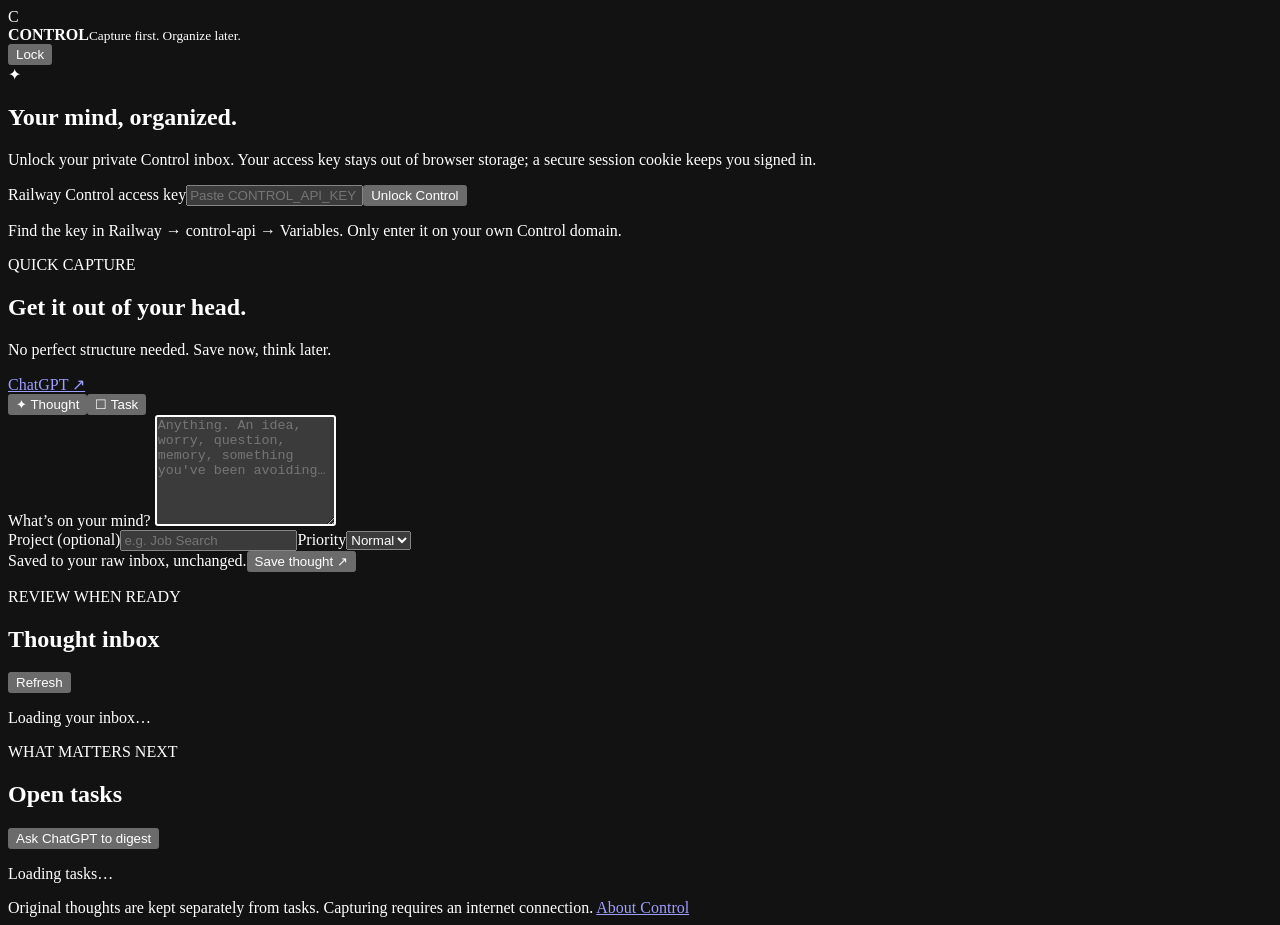
==== control/mobile_assets/index.html @ 43eaab0d "Build mobile Control app: index.html" ====
<!doctype html>
<html lang="en"><head>
<meta charset="utf-8"><meta name="viewport" content="width=device-width,initial-scale=1,viewport-fit=cover">
<meta name="theme-color" content="#10141b"><meta name="color-scheme" content="dark">
<meta name="description" content="A private inbox for thoughts and tasks.">
<link rel="manifest" href="/manifest.webmanifest">
<link rel="icon" href="/assets/control-icon.svg" type="image/svg+xml">
<link rel="stylesheet" href="/assets/mobile.css">
<title>Control · Quick Capture</title></head>
<body>
<div class="shell">
<header><div class="brand"><span class="brandmark">C</span><div><strong>CONTROL</strong><small>Capture first. Organize later.</small></div></div><button type="button" id="lock" class="textbtn hidden">Lock</button></header>
<main>
<section id="locked" class="centered hidden"><div class="panel">
<div class="hero-emoji" aria-hidden="true">✦</div><h1>Your mind, organized.</h1><p>Unlock your private Control inbox. Your access key stays out of browser storage; a secure session cookie keeps you signed in.</p>
<form id="unlock-form"><label for="access">Railway Control access key</label><input id="access" type="password" required autocomplete="off" placeholder="Paste CONTROL_API_KEY"><button class="primary" type="submit">Unlock Control</button></form>
<p class="micro">Find the key in Railway → control-api → Variables. Only enter it on your own Control domain.</p>
<p class="error" id="login-error" role="alert"></p>
</div></section>
<section id="workspace" class="hidden">
<div class="intro"><div><p class="eyebrow">QUICK CAPTURE</p><h1>Get it out of your head.</h1><p class="sub">No perfect structure needed. Save now, think later.</p></div><a class="chat" href="https://chatgpt.com/" target="_blank" rel="noopener noreferrer" aria-label="Open ChatGPT in new tab">ChatGPT ↗</a></div>
<div class="layout"><section class="composer panel">
<div class="tabs" role="tablist" aria-label="Capture type"><button type="button" id="thought-tab" class="active" aria-selected="true">✦ Thought</button><button type="button" id="task-tab" aria-selected="false">☐ Task</button></div>
<form id="capture-form">
<label id="draft-label" for="draft">What’s on your mind?</label>
<textarea id="draft" maxlength="20000" rows="7" placeholder="Anything. An idea, worry, question, memory, something you've been avoiding…" required autofocus></textarea>
<div id="task-fields" class="hidden"><label for="project">Project (optional)</label><input id="project" maxlength="120" placeholder="e.g. Job Search"><label for="priority">Priority</label><select id="priority"><option value="medium">Normal</option><option value="low">Low</option><option value="high">High</option></select></div>
<div class="composer-foot"><span id="save-hint">Saved to your raw inbox, unchanged.</span><button class="primary" id="save" type="submit">Save thought <span aria-hidden="true">↗</span></button></div>
</form>
<p id="message" class="notice" role="status"></p></section>
<aside class="panel inbox-panel"><div class="aside-head"><div><p class="eyebrow">REVIEW WHEN READY</p><h2>Thought inbox <span id="inbox-count"></span></h2></div><button type="button" id="refresh" class="textbtn">Refresh</button></div>
<div id="inbox-list" class="itemlist"><p class="empty">Loading your inbox…</p></div></aside></div>
<section class="panel tasks-panel"><div class="aside-head"><div><p class="eyebrow">WHAT MATTERS NEXT</p><h2>Open tasks <span id="task-count"></span></h2></div><button type="button" id="copy-digest" class="textbtn">Ask ChatGPT to digest</button></div><div id="task-list" class="itemlist"><p class="empty">Loading tasks…</p></div></section>
<div class="footer-note">Original thoughts are kept separately from tasks. Capturing requires an internet connection. <a href="https://github.com/maingraph/control" target="_blank" rel="noopener noreferrer">About Control</a></div>
</section></main></div>
<script src="/assets/mobile.js" defer></script>
</body></html>
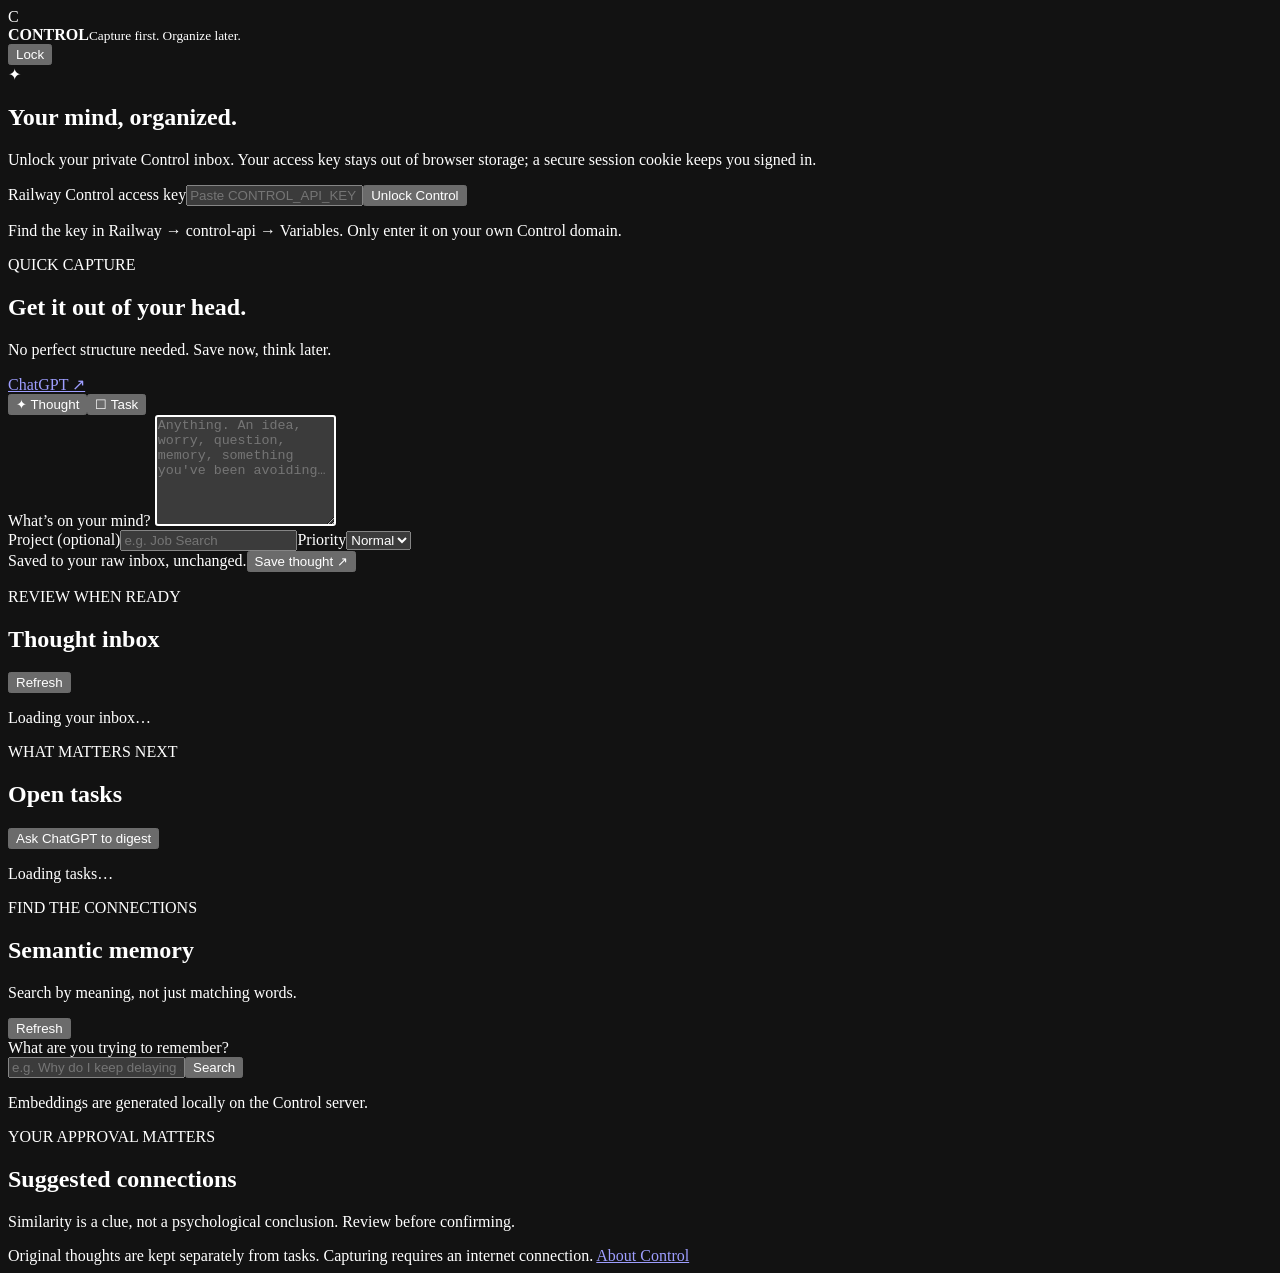
==== commit f59fa8d8: "Add semantic memory search and proposed relationship review UI on mobile" ====
--- a/control/mobile_assets/index.html
+++ b/control/mobile_assets/index.html
@@ -31,6 +31,11 @@
 <aside class="panel inbox-panel"><div class="aside-head"><div><p class="eyebrow">REVIEW WHEN READY</p><h2>Thought inbox <span id="inbox-count"></span></h2></div><button type="button" id="refresh" class="textbtn">Refresh</button></div>
 <div id="inbox-list" class="itemlist"><p class="empty">Loading your inbox…</p></div></aside></div>
 <section class="panel tasks-panel"><div class="aside-head"><div><p class="eyebrow">WHAT MATTERS NEXT</p><h2>Open tasks <span id="task-count"></span></h2></div><button type="button" id="copy-digest" class="textbtn">Ask ChatGPT to digest</button></div><div id="task-list" class="itemlist"><p class="empty">Loading tasks…</p></div></section>
+<section class="panel memory-panel"><div class="aside-head"><div><p class="eyebrow">FIND THE CONNECTIONS</p><h2>Semantic memory <span id="vector-count"></span></h2><p class="sub">Search by meaning, not just matching words.</p></div><button type="button" id="refresh-memory" class="textbtn">Refresh</button></div>
+<form id="memory-search-form" class="memory-search"><label for="memory-query">What are you trying to remember?</label><div class="search-row"><input id="memory-query" maxlength="1000" placeholder="e.g. Why do I keep delaying applications?" required><button class="primary" type="submit" id="memory-submit">Search</button></div></form>
+<p id="memory-notice" class="micro" role="status">Embeddings are generated locally on the Control server.</p><div id="memory-results" class="itemlist"></div>
+<div class="aside-head memory-review-head"><div><p class="eyebrow">YOUR APPROVAL MATTERS</p><h2>Suggested connections <span id="link-count"></span></h2></div></div>
+<p class="micro">Similarity is a clue, not a psychological conclusion. Review before confirming.</p><div id="link-list" class="itemlist"></div></section>
 <div class="footer-note">Original thoughts are kept separately from tasks. Capturing requires an internet connection. <a href="https://github.com/maingraph/control" target="_blank" rel="noopener noreferrer">About Control</a></div>
 </section></main></div>
 <script src="/assets/mobile.js" defer></script>
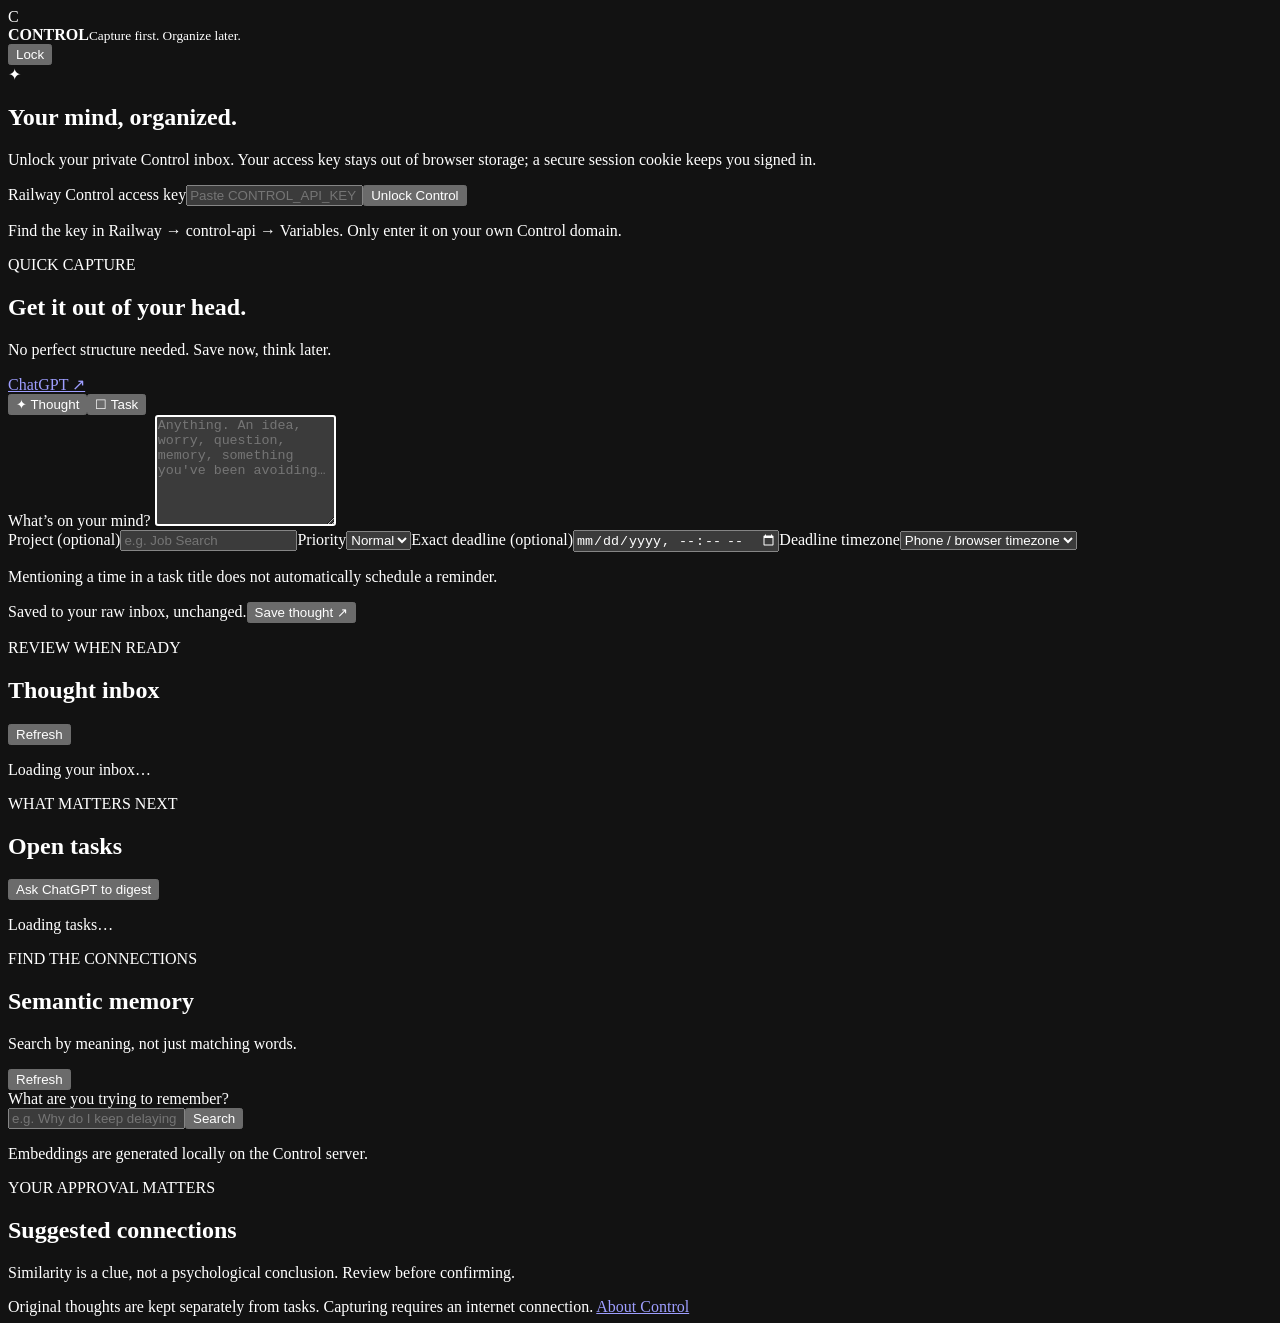
==== commit fe54b33e: "Let mobile users set explicit task deadlines including Moscow time" ====
--- a/control/mobile_assets/index.html
+++ b/control/mobile_assets/index.html
@@ -24,7 +24,7 @@
 <form id="capture-form">
 <label id="draft-label" for="draft">What’s on your mind?</label>
 <textarea id="draft" maxlength="20000" rows="7" placeholder="Anything. An idea, worry, question, memory, something you've been avoiding…" required autofocus></textarea>
-<div id="task-fields" class="hidden"><label for="project">Project (optional)</label><input id="project" maxlength="120" placeholder="e.g. Job Search"><label for="priority">Priority</label><select id="priority"><option value="medium">Normal</option><option value="low">Low</option><option value="high">High</option></select></div>
+<div id="task-fields" class="hidden"><label for="project">Project (optional)</label><input id="project" maxlength="120" placeholder="e.g. Job Search"><label for="priority">Priority</label><select id="priority"><option value="medium">Normal</option><option value="low">Low</option><option value="high">High</option></select><label for="due">Exact deadline (optional)</label><input type="datetime-local" id="due"><label for="due-zone">Deadline timezone</label><select id="due-zone"><option value="device">Phone / browser timezone</option><option value="moscow">Moscow (UTC+3)</option></select><p class="micro">Mentioning a time in a task title does not automatically schedule a reminder.</p></div>
 <div class="composer-foot"><span id="save-hint">Saved to your raw inbox, unchanged.</span><button class="primary" id="save" type="submit">Save thought <span aria-hidden="true">↗</span></button></div>
 </form>
 <p id="message" class="notice" role="status"></p></section>
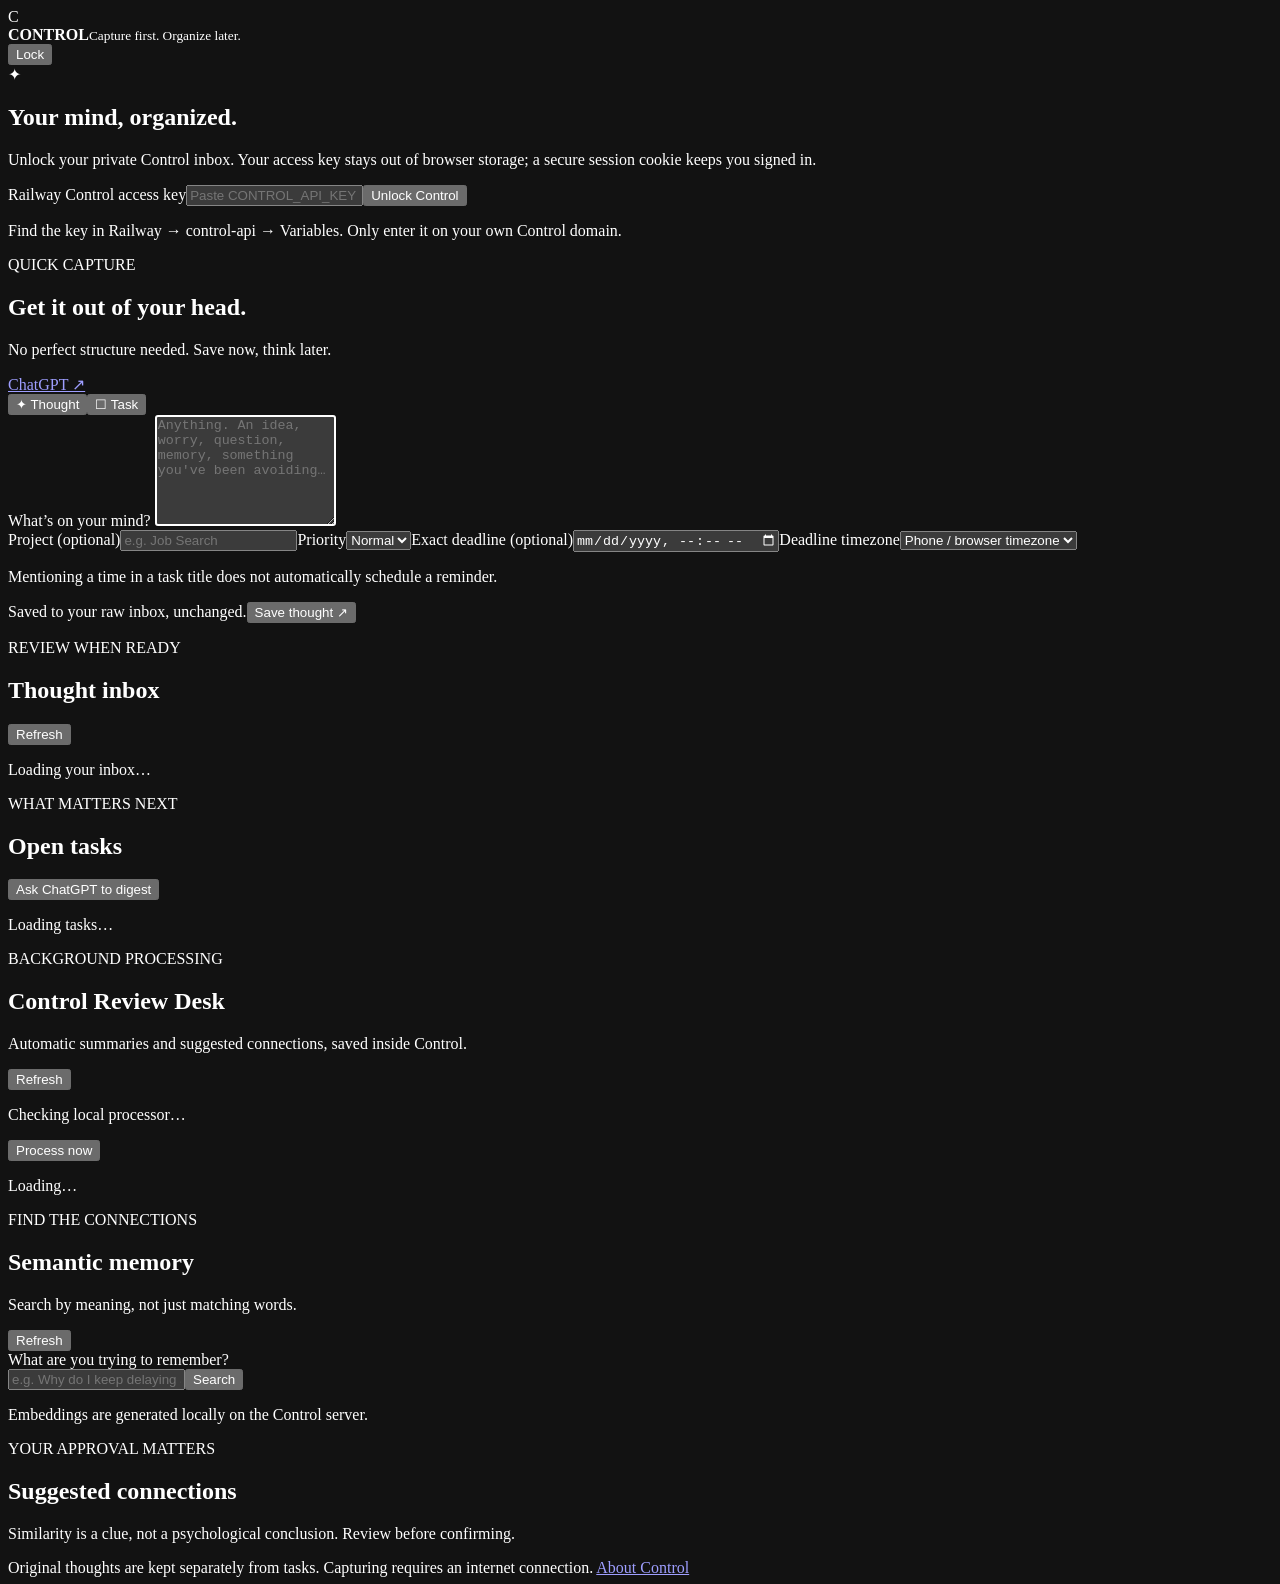
==== commit 8b556945: "Add in-app background processing desk with review cards and briefings" ====
--- a/control/mobile_assets/index.html
+++ b/control/mobile_assets/index.html
@@ -31,6 +31,13 @@
 <aside class="panel inbox-panel"><div class="aside-head"><div><p class="eyebrow">REVIEW WHEN READY</p><h2>Thought inbox <span id="inbox-count"></span></h2></div><button type="button" id="refresh" class="textbtn">Refresh</button></div>
 <div id="inbox-list" class="itemlist"><p class="empty">Loading your inbox…</p></div></aside></div>
 <section class="panel tasks-panel"><div class="aside-head"><div><p class="eyebrow">WHAT MATTERS NEXT</p><h2>Open tasks <span id="task-count"></span></h2></div><button type="button" id="copy-digest" class="textbtn">Ask ChatGPT to digest</button></div><div id="task-list" class="itemlist"><p class="empty">Loading tasks…</p></div></section>
+<section class="panel processing-panel">
+<div class="aside-head"><div><p class="eyebrow">BACKGROUND PROCESSING</p><h2>Control Review Desk <span id="processing-count"></span></h2><p class="sub">Automatic summaries and suggested connections, saved inside Control.</p></div>
+<button type="button" class="textbtn" id="process-refresh">Refresh</button></div>
+<p class="micro" id="processing-state" role="status">Checking local processor…</p>
+<div class="processing-tools"><button type="button" class="secondary-action" id="run-processing">Process now</button></div>
+<div id="processing-cards" class="itemlist"><p class="empty">Loading…</p></div>
+</section>
 <section class="panel memory-panel"><div class="aside-head"><div><p class="eyebrow">FIND THE CONNECTIONS</p><h2>Semantic memory <span id="vector-count"></span></h2><p class="sub">Search by meaning, not just matching words.</p></div><button type="button" id="refresh-memory" class="textbtn">Refresh</button></div>
 <form id="memory-search-form" class="memory-search"><label for="memory-query">What are you trying to remember?</label><div class="search-row"><input id="memory-query" maxlength="1000" placeholder="e.g. Why do I keep delaying applications?" required><button class="primary" type="submit" id="memory-submit">Search</button></div></form>
 <p id="memory-notice" class="micro" role="status">Embeddings are generated locally on the Control server.</p><div id="memory-results" class="itemlist"></div>
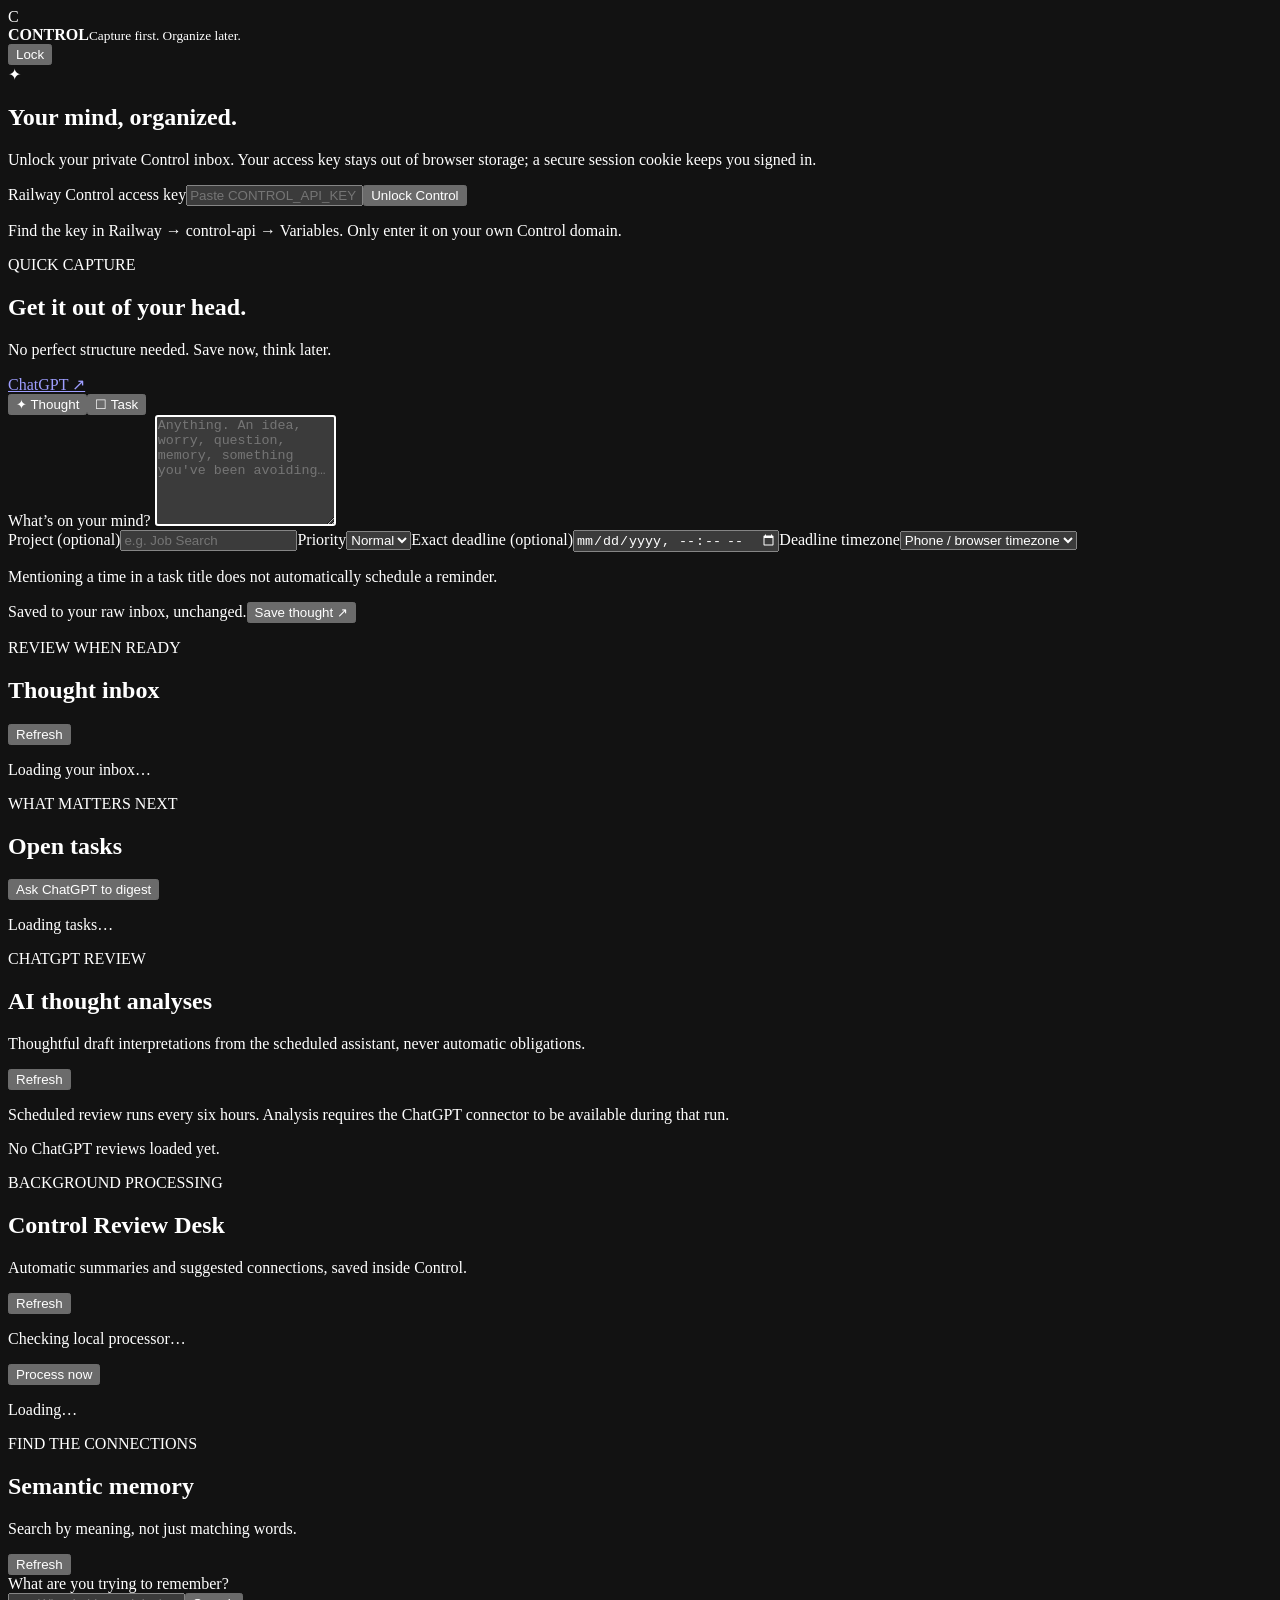
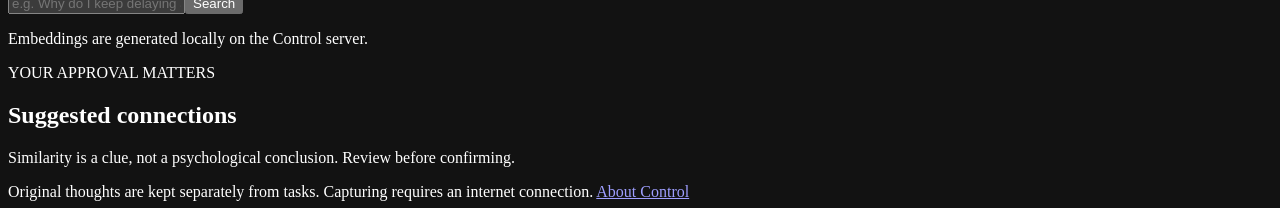
==== commit 576b0b0d: "Show scheduled ChatGPT analyses in the mobile Control review panel" ====
--- a/control/mobile_assets/index.html
+++ b/control/mobile_assets/index.html
@@ -31,6 +31,11 @@
 <aside class="panel inbox-panel"><div class="aside-head"><div><p class="eyebrow">REVIEW WHEN READY</p><h2>Thought inbox <span id="inbox-count"></span></h2></div><button type="button" id="refresh" class="textbtn">Refresh</button></div>
 <div id="inbox-list" class="itemlist"><p class="empty">Loading your inbox…</p></div></aside></div>
 <section class="panel tasks-panel"><div class="aside-head"><div><p class="eyebrow">WHAT MATTERS NEXT</p><h2>Open tasks <span id="task-count"></span></h2></div><button type="button" id="copy-digest" class="textbtn">Ask ChatGPT to digest</button></div><div id="task-list" class="itemlist"><p class="empty">Loading tasks…</p></div></section>
+<section class="panel ai-review-panel" aria-labelledby="ai-review-title">
+<div class="aside-head"><div><p class="eyebrow">CHATGPT REVIEW</p><h2 id="ai-review-title">AI thought analyses <span id="ai-review-count"></span></h2><p class="sub">Thoughtful draft interpretations from the scheduled assistant, never automatic obligations.</p></div><button type="button" id="ai-review-refresh" class="textbtn">Refresh</button></div>
+<p class="micro" id="ai-review-status" role="status">Scheduled review runs every six hours. Analysis requires the ChatGPT connector to be available during that run.</p>
+<div id="ai-review-list" class="itemlist"><p class="empty">No ChatGPT reviews loaded yet.</p></div>
+</section>
 <section class="panel processing-panel">
 <div class="aside-head"><div><p class="eyebrow">BACKGROUND PROCESSING</p><h2>Control Review Desk <span id="processing-count"></span></h2><p class="sub">Automatic summaries and suggested connections, saved inside Control.</p></div>
 <button type="button" class="textbtn" id="process-refresh">Refresh</button></div>
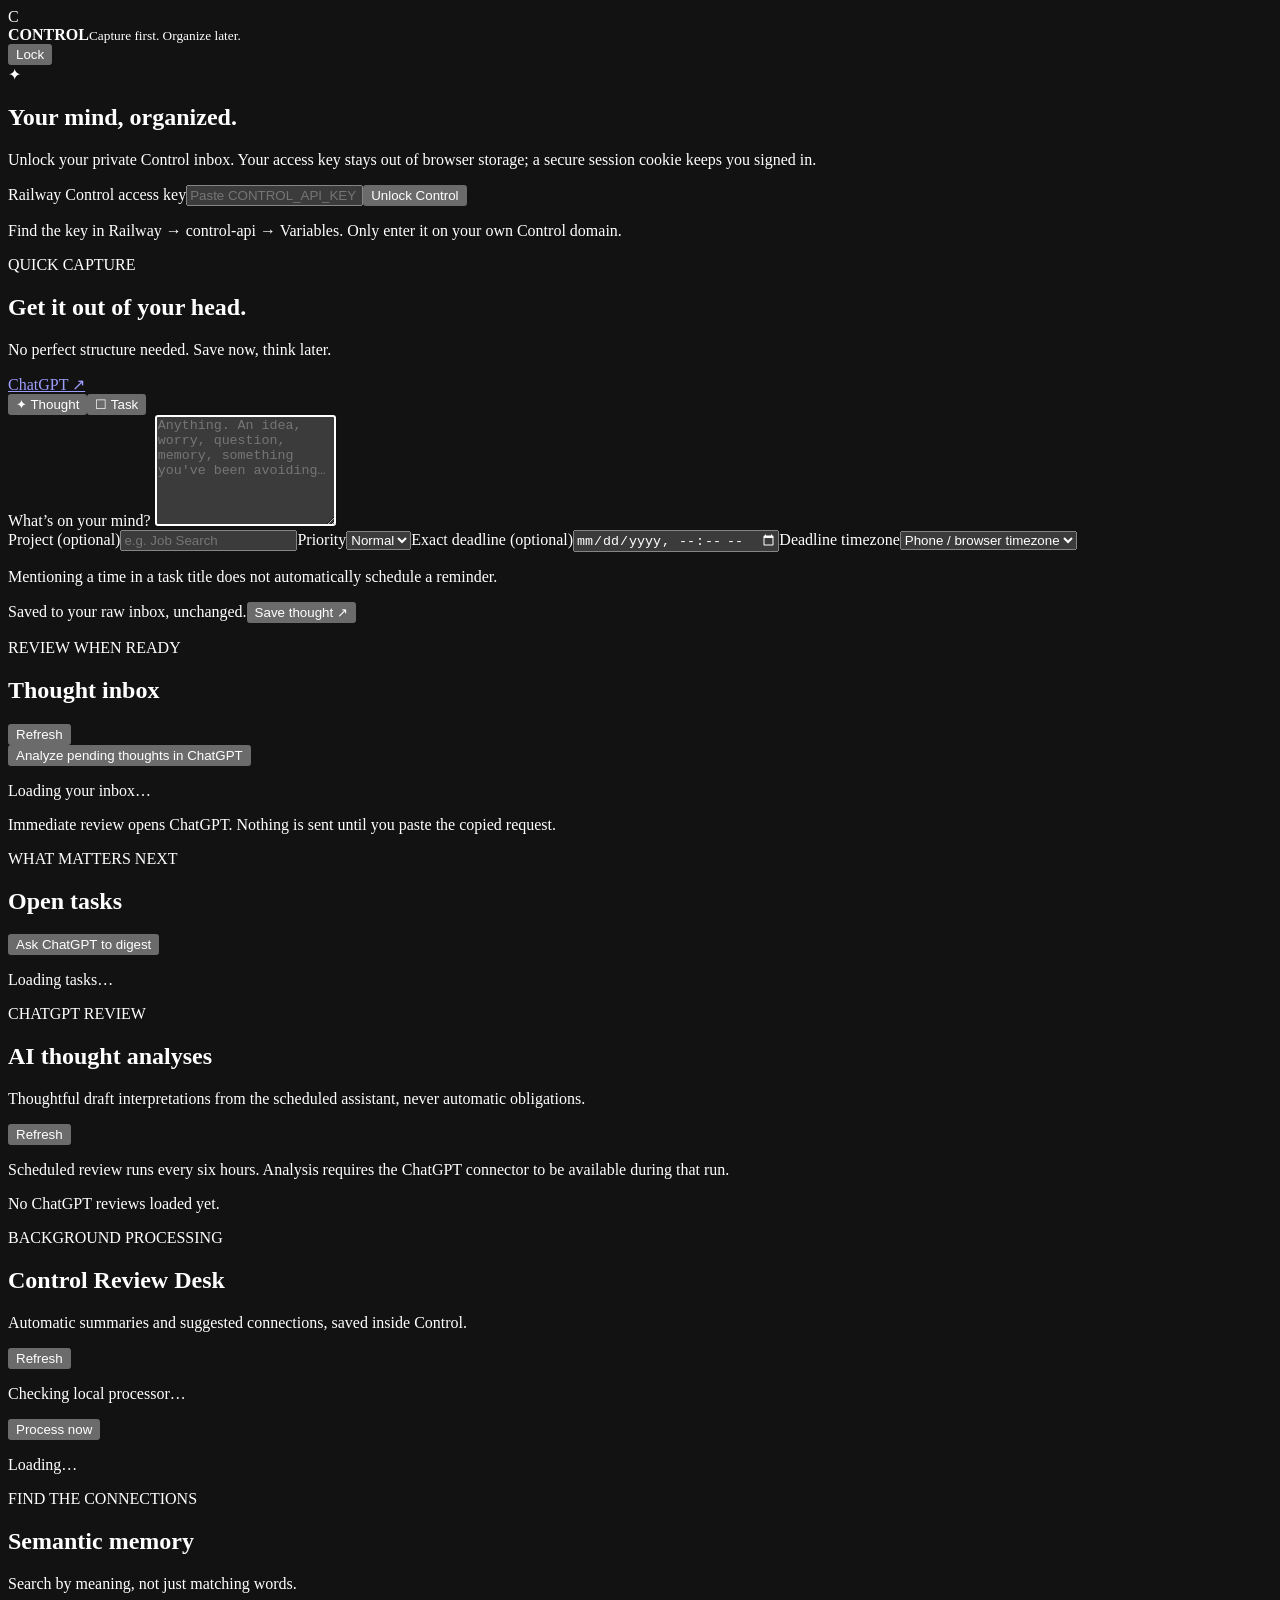
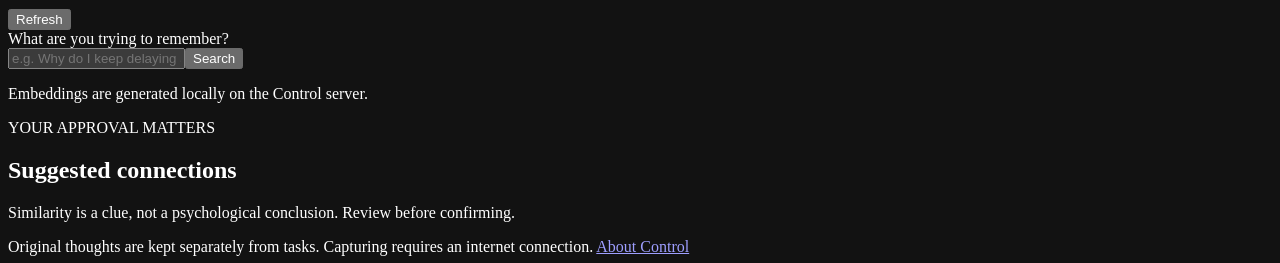
==== commit a771f5fe: "Add immediate consent-based ChatGPT review handoff from Control mobile" ====
--- a/control/mobile_assets/index.html
+++ b/control/mobile_assets/index.html
@@ -29,7 +29,9 @@
 </form>
 <p id="message" class="notice" role="status"></p></section>
 <aside class="panel inbox-panel"><div class="aside-head"><div><p class="eyebrow">REVIEW WHEN READY</p><h2>Thought inbox <span id="inbox-count"></span></h2></div><button type="button" id="refresh" class="textbtn">Refresh</button></div>
-<div id="inbox-list" class="itemlist"><p class="empty">Loading your inbox…</p></div></aside></div>
+<div class="inbox-quick-actions"><button type="button" class="secondary-action" id="analyze-inbox">Analyze pending thoughts in ChatGPT</button></div>
+<div id="inbox-list" class="itemlist"><p class="empty">Loading your inbox…</p></div>
+<p class="micro">Immediate review opens ChatGPT. Nothing is sent until you paste the copied request.</p></aside></div>
 <section class="panel tasks-panel"><div class="aside-head"><div><p class="eyebrow">WHAT MATTERS NEXT</p><h2>Open tasks <span id="task-count"></span></h2></div><button type="button" id="copy-digest" class="textbtn">Ask ChatGPT to digest</button></div><div id="task-list" class="itemlist"><p class="empty">Loading tasks…</p></div></section>
 <section class="panel ai-review-panel" aria-labelledby="ai-review-title">
 <div class="aside-head"><div><p class="eyebrow">CHATGPT REVIEW</p><h2 id="ai-review-title">AI thought analyses <span id="ai-review-count"></span></h2><p class="sub">Thoughtful draft interpretations from the scheduled assistant, never automatic obligations.</p></div><button type="button" id="ai-review-refresh" class="textbtn">Refresh</button></div>
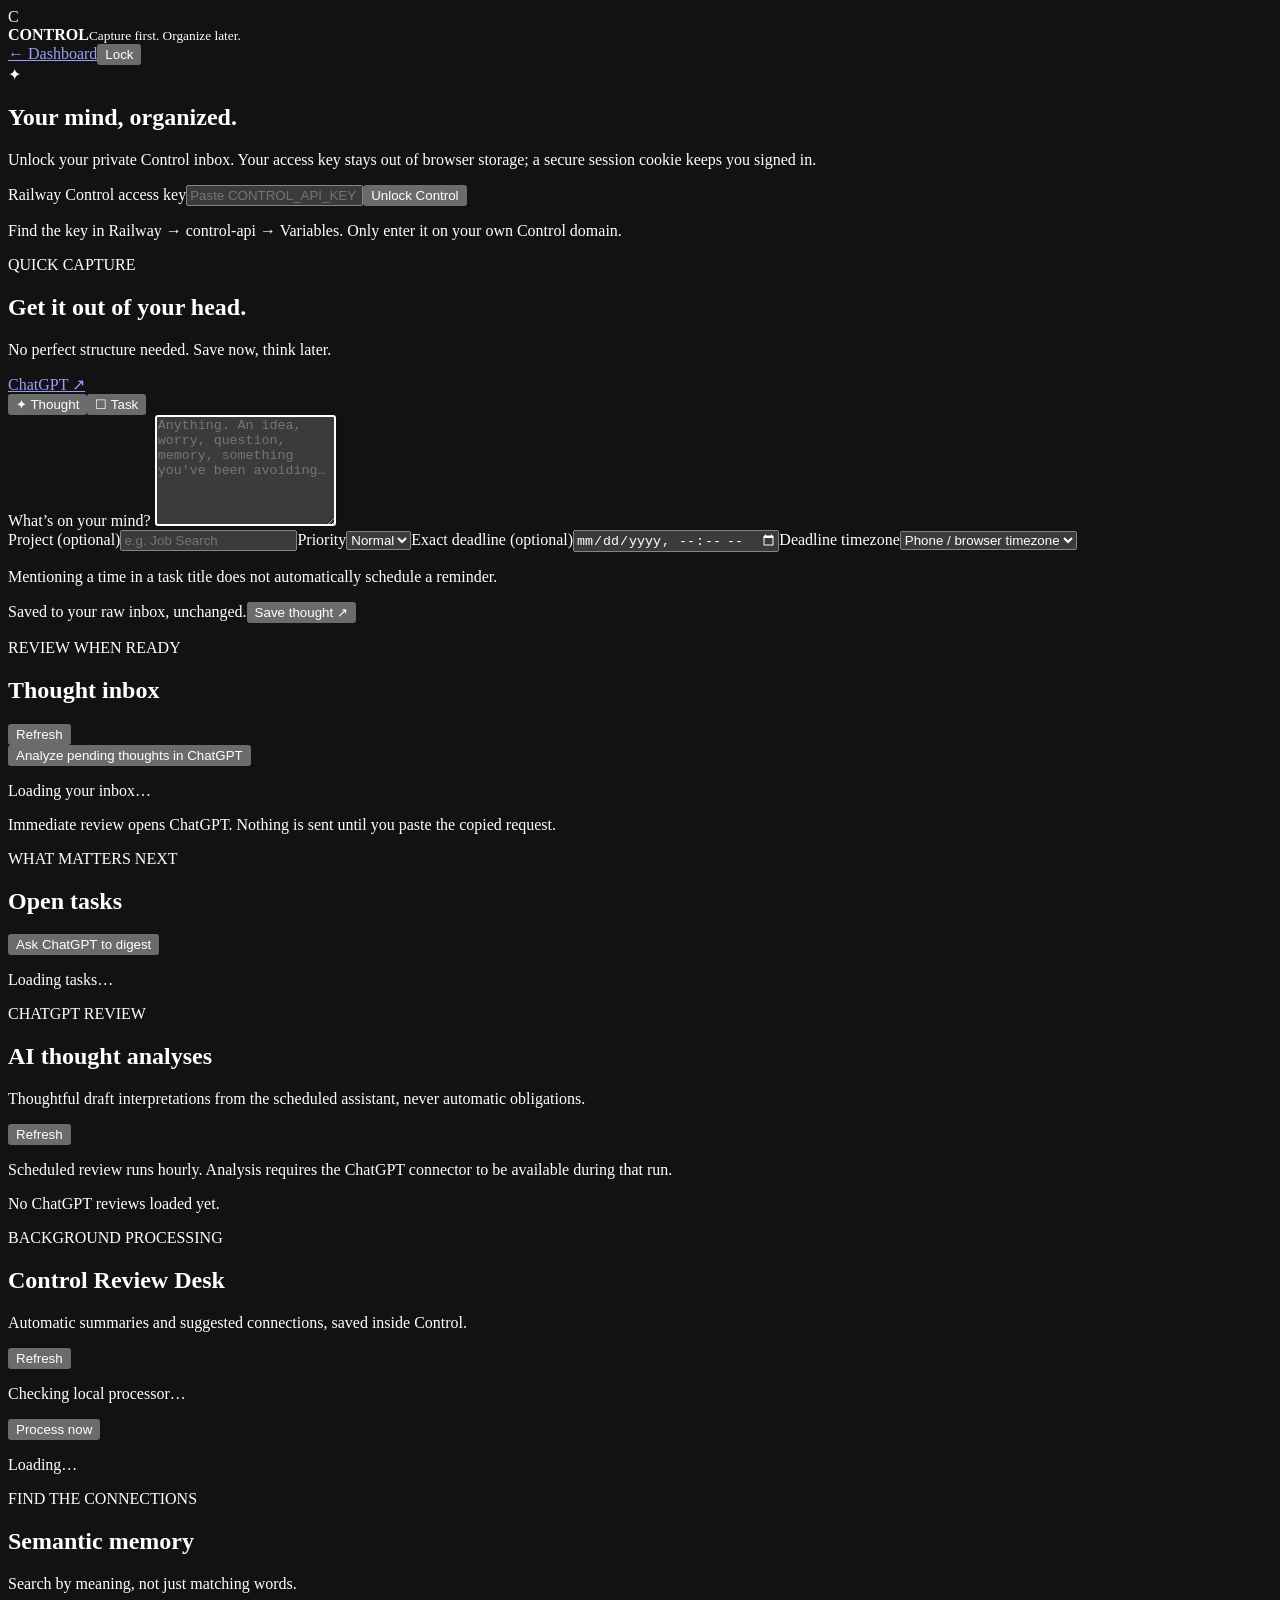
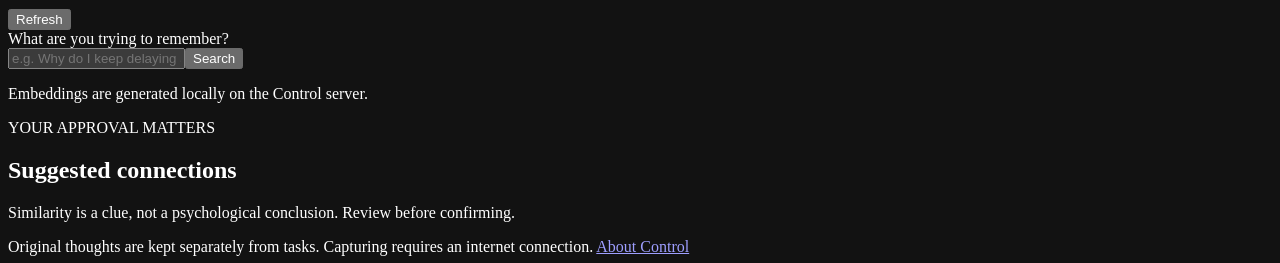
==== commit b15a4de1: "Unify Control app navigation, monochrome styling and installed dashboard shortcuts" ====
--- a/control/mobile_assets/index.html
+++ b/control/mobile_assets/index.html
@@ -1,7 +1,7 @@
 <!doctype html>
 <html lang="en"><head>
 <meta charset="utf-8"><meta name="viewport" content="width=device-width,initial-scale=1,viewport-fit=cover">
-<meta name="theme-color" content="#10141b"><meta name="color-scheme" content="dark">
+<meta name="theme-color" content="#111111"><meta name="color-scheme" content="dark">
 <meta name="description" content="A private inbox for thoughts and tasks.">
 <link rel="manifest" href="/manifest.webmanifest">
 <link rel="icon" href="/assets/control-icon.svg" type="image/svg+xml">
@@ -9,7 +9,7 @@
 <title>Control · Quick Capture</title></head>
 <body>
 <div class="shell">
-<header><div class="brand"><span class="brandmark">C</span><div><strong>CONTROL</strong><small>Capture first. Organize later.</small></div></div><button type="button" id="lock" class="textbtn hidden">Lock</button></header>
+<header><div class="brand"><span class="brandmark">C</span><div><strong>CONTROL</strong><small>Capture first. Organize later.</small></div></div><a class="return-home" href="/app">← Dashboard</a><button type="button" id="lock" class="textbtn hidden">Lock</button></header>
 <main>
 <section id="locked" class="centered hidden"><div class="panel">
 <div class="hero-emoji" aria-hidden="true">✦</div><h1>Your mind, organized.</h1><p>Unlock your private Control inbox. Your access key stays out of browser storage; a secure session cookie keeps you signed in.</p>
@@ -35,7 +35,7 @@
 <section class="panel tasks-panel"><div class="aside-head"><div><p class="eyebrow">WHAT MATTERS NEXT</p><h2>Open tasks <span id="task-count"></span></h2></div><button type="button" id="copy-digest" class="textbtn">Ask ChatGPT to digest</button></div><div id="task-list" class="itemlist"><p class="empty">Loading tasks…</p></div></section>
 <section class="panel ai-review-panel" aria-labelledby="ai-review-title">
 <div class="aside-head"><div><p class="eyebrow">CHATGPT REVIEW</p><h2 id="ai-review-title">AI thought analyses <span id="ai-review-count"></span></h2><p class="sub">Thoughtful draft interpretations from the scheduled assistant, never automatic obligations.</p></div><button type="button" id="ai-review-refresh" class="textbtn">Refresh</button></div>
-<p class="micro" id="ai-review-status" role="status">Scheduled review runs every six hours. Analysis requires the ChatGPT connector to be available during that run.</p>
+<p class="micro" id="ai-review-status" role="status">Scheduled review runs hourly. Analysis requires the ChatGPT connector to be available during that run.</p>
 <div id="ai-review-list" class="itemlist"><p class="empty">No ChatGPT reviews loaded yet.</p></div>
 </section>
 <section class="panel processing-panel">
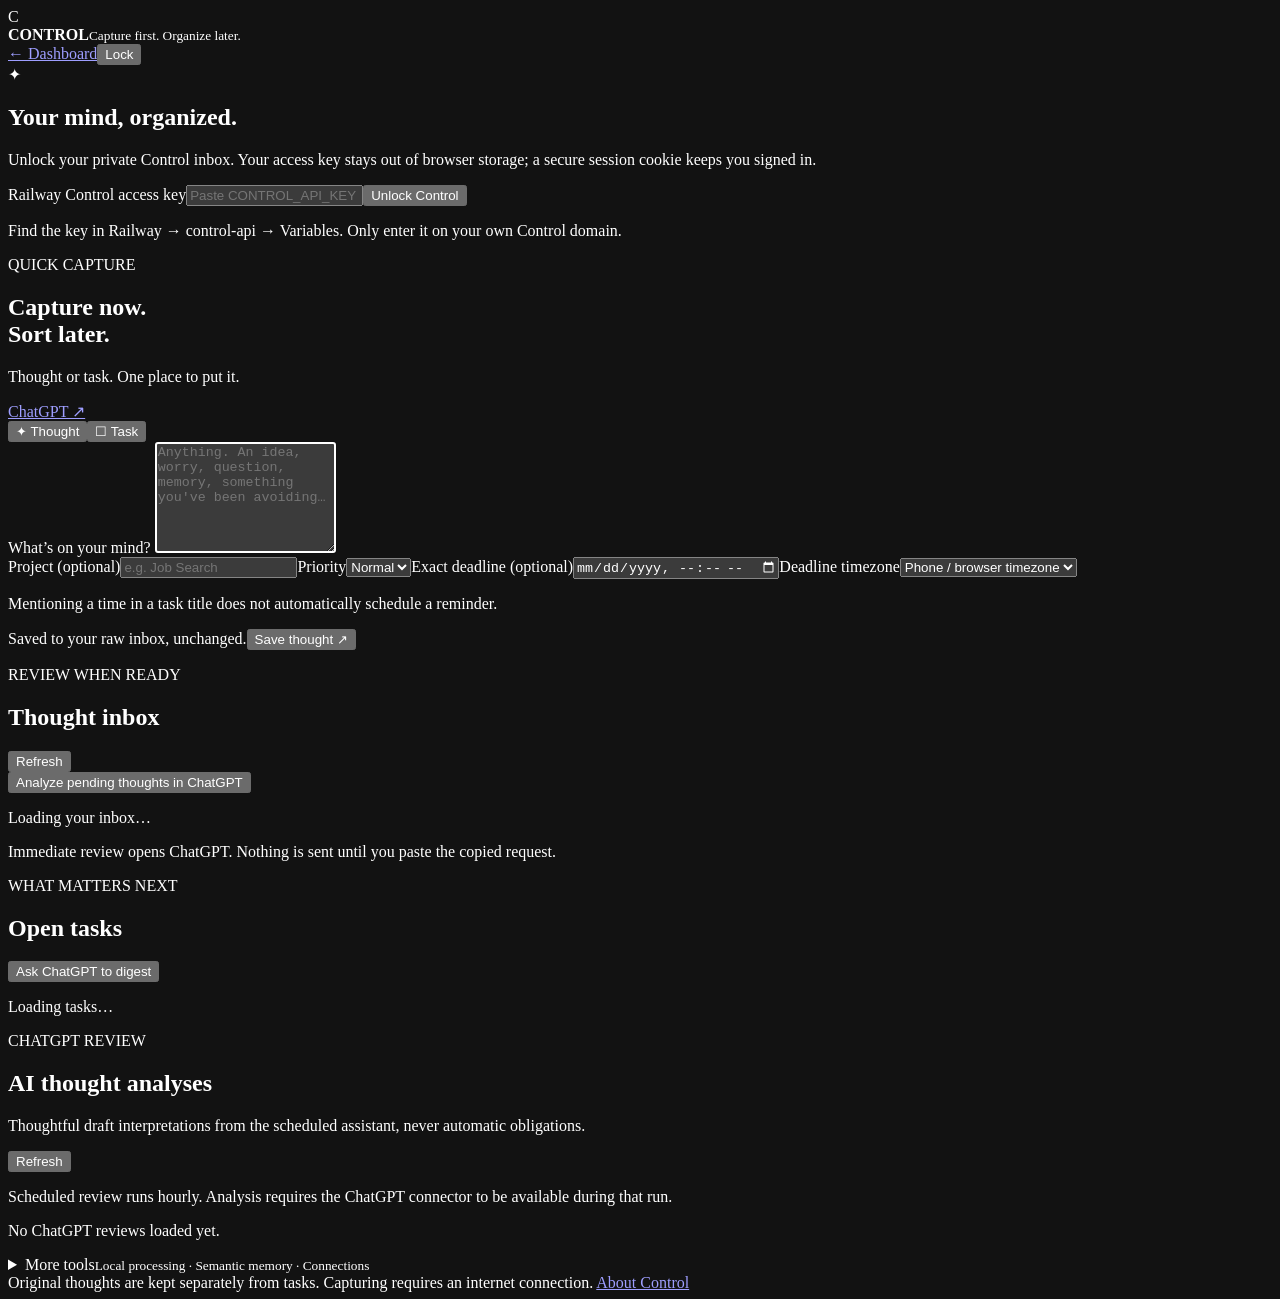
==== commit 764cb1c0: "Collapse technical memory and processor panels on Quick Capture" ====
--- a/control/mobile_assets/index.html
+++ b/control/mobile_assets/index.html
@@ -18,7 +18,7 @@
 <p class="error" id="login-error" role="alert"></p>
 </div></section>
 <section id="workspace" class="hidden">
-<div class="intro"><div><p class="eyebrow">QUICK CAPTURE</p><h1>Get it out of your head.</h1><p class="sub">No perfect structure needed. Save now, think later.</p></div><a class="chat" href="https://chatgpt.com/" target="_blank" rel="noopener noreferrer" aria-label="Open ChatGPT in new tab">ChatGPT ↗</a></div>
+<div class="intro"><div><p class="eyebrow">QUICK CAPTURE</p><h1>Capture now.<br>Sort later.</h1><p class="sub">Thought or task. One place to put it.</p></div><a class="chat" href="https://chatgpt.com/" target="_blank" rel="noopener noreferrer" aria-label="Open ChatGPT in new tab">ChatGPT ↗</a></div>
 <div class="layout"><section class="composer panel">
 <div class="tabs" role="tablist" aria-label="Capture type"><button type="button" id="thought-tab" class="active" aria-selected="true">✦ Thought</button><button type="button" id="task-tab" aria-selected="false">☐ Task</button></div>
 <form id="capture-form">
@@ -38,7 +38,9 @@
 <p class="micro" id="ai-review-status" role="status">Scheduled review runs hourly. Analysis requires the ChatGPT connector to be available during that run.</p>
 <div id="ai-review-list" class="itemlist"><p class="empty">No ChatGPT reviews loaded yet.</p></div>
 </section>
-<section class="panel processing-panel">
+<details class="advanced-section" id="advanced-tools">
+<summary><span>More tools</span><small>Local processing · Semantic memory · Connections</small></summary>
+<div class="advanced-content"><section class="panel processing-panel">
 <div class="aside-head"><div><p class="eyebrow">BACKGROUND PROCESSING</p><h2>Control Review Desk <span id="processing-count"></span></h2><p class="sub">Automatic summaries and suggested connections, saved inside Control.</p></div>
 <button type="button" class="textbtn" id="process-refresh">Refresh</button></div>
 <p class="micro" id="processing-state" role="status">Checking local processor…</p>
@@ -50,6 +52,7 @@
 <p id="memory-notice" class="micro" role="status">Embeddings are generated locally on the Control server.</p><div id="memory-results" class="itemlist"></div>
 <div class="aside-head memory-review-head"><div><p class="eyebrow">YOUR APPROVAL MATTERS</p><h2>Suggested connections <span id="link-count"></span></h2></div></div>
 <p class="micro">Similarity is a clue, not a psychological conclusion. Review before confirming.</p><div id="link-list" class="itemlist"></div></section>
+</div></details>
 <div class="footer-note">Original thoughts are kept separately from tasks. Capturing requires an internet connection. <a href="https://github.com/maingraph/control" target="_blank" rel="noopener noreferrer">About Control</a></div>
 </section></main></div>
 <script src="/assets/mobile.js" defer></script>
